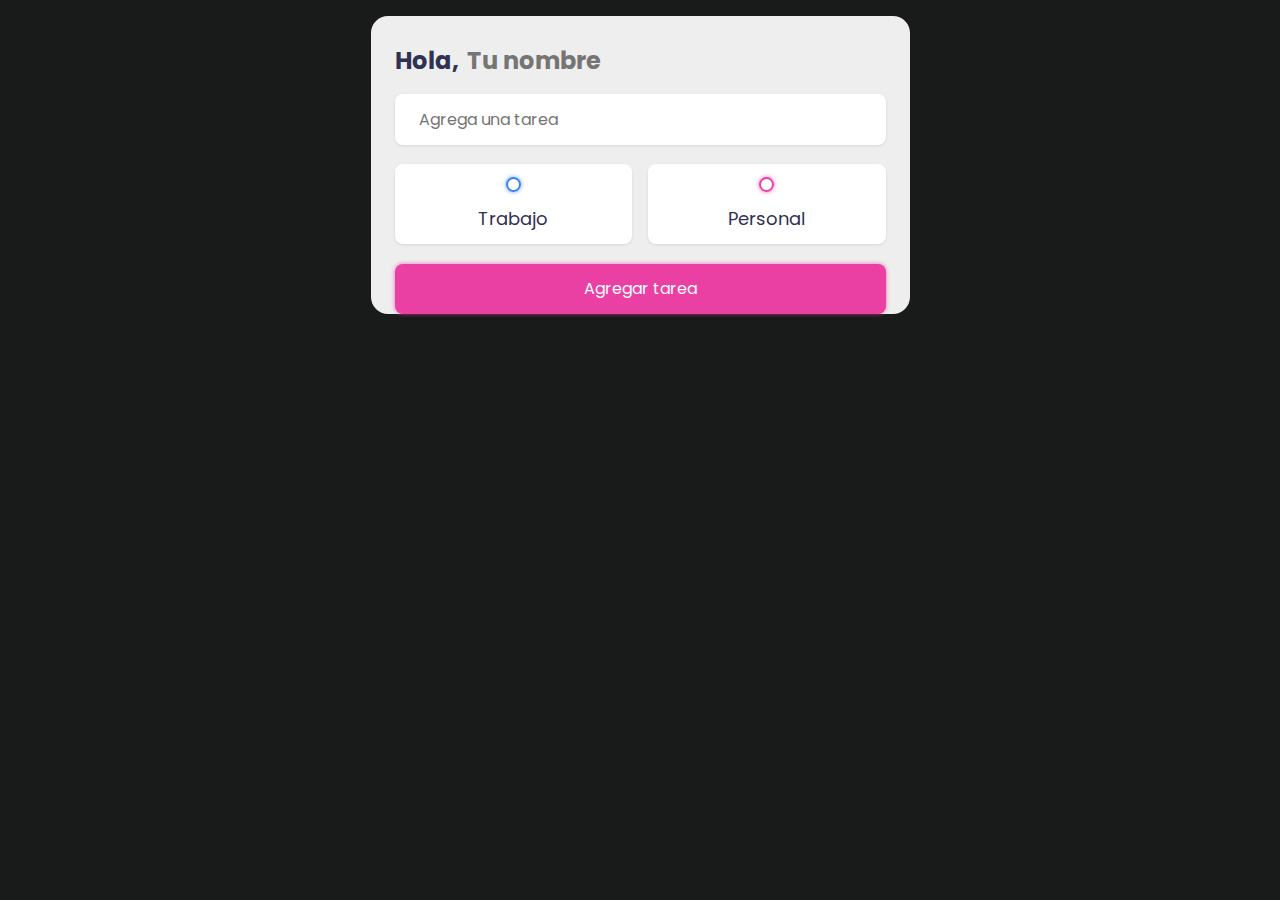
==== ultimate/index.html @ e65d1f0d "working on ult version style" ====
<!DOCTYPE html>
<html lang="en">
  <head>
    <meta charset="UTF-8" />
    <meta name="viewport" content="width=device-width, initial-scale=1.0" />
    <link rel="preconnect" href="https://fonts.googleapis.com" />
    <link rel="preconnect" href="https://fonts.gstatic.com" crossorigin />
    <link
      href="https://fonts.googleapis.com/css2?family=Montserrat:ital,wght@0,400;0,700;0,900;1,400&family=Poppins:wght@500&family=Raleway:wght@800&display=swap"
      rel="stylesheet"
    />
    <link rel="stylesheet" href="style.css" />
    <title>To-Do by Pablis (Ultimate Version)</title>
  </head>
  <body>
    <main class="app">
      <section class="greeting">
        <h2 class="title">
          Hola, <input type="text" id="name" placeholder="Tu nombre" />
        </h2>
      </section>
      <section class="create-todo">
        <form id="new-todo-form">
          <!-- <h4>Describe la tarea</h4> -->
          <input
            type="text"
            name="content"
            id="content"
            placeholder="Agrega una tarea"
          />

          <!-- <h4>Elige una categoría</h4> -->
          <div class="options">
            <label>
              <input
                type="radio"
                name="category"
                id="workCategory"
                value="work"
              />
              <span class="bubble work"></span>
              <div>Trabajo</div>
            </label>

            <label>
              <input
                type="radio"
                name="category"
                id="personalCategory"
                value="personal"
              />
              <span class="bubble personal"></span>
              <div>Personal</div>
            </label>
          </div>
          <input type="submit" value="Agregar tarea" />
        </form>
      </section>

      <section class="todo-list">
        <!-- <h3>Tareas:</h3> -->
        <div class="list" id="todos-list"></div>
      </section>
    </main>
    <script src="app.js"></script>
  </body>
</html>
---- ultimate/style.css ----
:root {
    --primary: #EA40A4;
    --business: #3A82EE;
    --personal: var(--primary);
    --light: #EEE;
    --grey: #888;
    --dark: #313154;
    --danger: #ff5b57;
    --shadow: 0 1px 3px rgba(0, 0, 0, 0.1);
    --business-glow: 0px 0px 4px rgba(58, 130, 238, 0.75);
    --personal-glow: 0px 0px 4px rgba(235, 61, 162, 0.75);
}

* {
    margin: 0;
    padding: 0;
    
    font-family: 'Poppins', sans-serif;
    box-sizing: border-box;
}

input:not([type='radio']):not([type='checkbox']), button {
    appearance: none;
    border: none;
    outline: none;
    background: none;
    cursor: initial;
}

body {
    background-color: #191a1a;
}

.app {
    background: var(--light);
    color: var(--dark);
    width: 100%;
    max-width: 539px;
    margin: 11px auto 11px;
    border-radius: 17px;
}

section {
    margin-top: 1rem;
    margin-bottom: 1rem;
    padding-left: 1.5rem;
    padding-right: 1.5rem;
}

h4 {
    color: var(--grey);
    font-size: 0.875rem;
    font-weight: 700;
    margin-bottom: 0.5rem;
}

.greeting .title {
    padding-top: 1.7rem;
    margin-top: 1rem;
    display: flex;
}

.greeting .title input {
    margin-left: 0.5rem;
    flex: 1 1 0%;
    min-width: 0;
}

.greeting .title, 
.greeting .title input {
    color: var(--dark);
    font-size: 1.5rem;
    font-weight: 700;
}

.create-todo input[type="text"] {
    display: block;
    width: 100%;
    font-size: 1rem;
    padding: 0.8rem 1.5rem;
    color: var(--dark);
    background-color: #FFF;
    border-radius: 0.5rem;
    box-shadow: var(--shadow);
    margin-bottom: 1.2rem;
}

.create-todo .options {
    display: grid;
    grid-template-columns: repeat(2, 1fr);
    grid-gap: 1rem;
    margin-bottom: 1.2rem;
}

.create-todo .options label {
    display: flex;
    flex-direction: column;
    align-items: center;
    justify-content: center;
    padding: 0.8rem;
    background-color: #FFF;
    border-radius: 0.5rem;
    box-shadow: var(--shadow);
    cursor: pointer;
}

input[type="radio"],
input[type="checkbox"] {
    display: none;
}

.bubble {
    display: flex;
    align-items: center;
    justify-content: center;
    width: 15px;
    height: 15px;
    border-radius: 50%;
    border: 2px solid var(--business);
    box-shadow: var(--business-glow);
}

.bubble.personal {
    border-color: var(--personal);
    box-shadow: var(--personal-glow);
}

.bubble::after {
    content: "";
    display: block;
    opacity: 0;
    width: 0px;
    height: 0px;
    background-color: var(--business);
    box-shadow: var(--business-glow);
    border-radius: 50%;
    transition: 0.2s ease-in-out;
    
}

.bubble.personal::after {
    background-color: var(--personal);
    box-shadow: var(--personal-glow);
}

input:checked ~ .bubble::after {
    width: 10px;
    height: 10px;
    opacity: 1;
}

.create-todo .options label div {
    color: var(--dark);
    font-size: 1.125rem;
    margin-top: 0.8rem;
}

.create-todo input[type="submit"] {
    display: block;
    width: 100%;
    font-size: 1rem;
    padding: 0.8rem 1.5rem;
    color: #FFF;
    background-color: var(--primary);
    border-radius: 0.5rem;
    box-shadow: var(--personal-glow);
    cursor: pointer;
    transition: 0.2s ease-in-out;
}

.create-todo input[type="submit"]:hover {
    opacity: 0.8;
}

.todo-list .list {
    margin: 0.5rem 0;
}

.todo-list .todo-item {
    display: flex;
    align-items: center;
    background-color: #FFF;
    padding: 0.8rem;
    border-radius: 0.5rem;
    box-shadow: var(--shadow);
    margin-bottom: 0.5rem;
}

.todo-item label {
    display: block;
    margin-right: 1rem;
    cursor: pointer;
}

.todo-item .todo-content {
    flex: 1 1 0%;
}

.todo-item .todo-content input {
    color: var(--dark);
    font-size: 1.125rem;
    width: 100%;
}

.todo-item .actions {
    display: flex;
    align-items: center;
}

.todo-item .actions button {
    display: block;
    padding: 0.5rem;
    border-radius: 0.25rem;
    color: #FFF;
    cursor: pointer;
    transition: 0.2s ease-in-out;
}

.todo-item .actions button:hover {
    opacity: 0.8;
}

.todo-item .actions .edit {
    margin-right: 0.5rem;
    background-color: var(--primary);
}

.todo-item .actions .delete {
    background-color: var(--danger);
}

.todo-item.done .todo-content input {
    text-decoration: line-through;
    color: var(--grey);
}
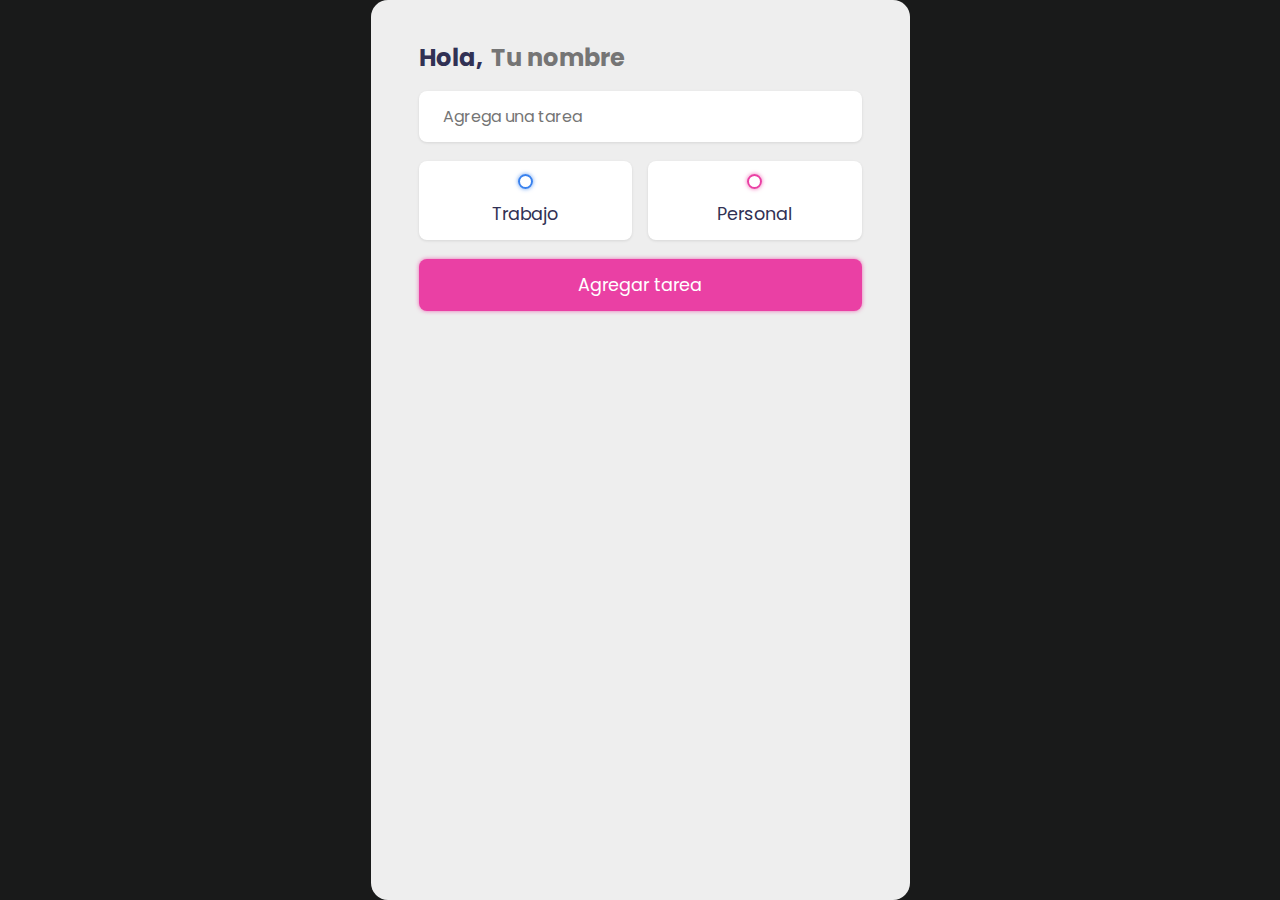
==== commit d3331ee3: "changes in style ult version" ====
--- a/ultimate/index.html
+++ b/ultimate/index.html
@@ -21,7 +21,6 @@
       </section>
       <section class="create-todo">
         <form id="new-todo-form">
-          <!-- <h4>Describe la tarea</h4> -->
           <input
             type="text"
             name="content"
@@ -29,7 +28,6 @@
             placeholder="Agrega una tarea"
           />
 
-          <!-- <h4>Elige una categoría</h4> -->
           <div class="options">
             <label>
               <input
@@ -58,7 +56,6 @@
       </section>
 
       <section class="todo-list">
-        <!-- <h3>Tareas:</h3> -->
         <div class="list" id="todos-list"></div>
       </section>
     </main>
--- a/ultimate/style.css
+++ b/ultimate/style.css
@@ -35,8 +35,10 @@
     background: var(--light);
     color: var(--dark);
     width: 100%;
+    padding: 1.5rem;
     max-width: 539px;
-    margin: 11px auto 11px;
+    min-height: 100vh;
+    margin: 0 auto;
     border-radius: 17px;
 }
 
@@ -55,7 +57,7 @@
 }
 
 .greeting .title {
-    padding-top: 1.7rem;
+    /* padding-top: 1.7rem; */
     margin-top: 1rem;
     display: flex;
 }
@@ -151,14 +153,14 @@
 
 .create-todo .options label div {
     color: var(--dark);
-    font-size: 1.125rem;
+    font-size: 1.1rem;
     margin-top: 0.8rem;
 }
 
 .create-todo input[type="submit"] {
     display: block;
     width: 100%;
-    font-size: 1rem;
+    font-size: 1.1rem;
     padding: 0.8rem 1.5rem;
     color: #FFF;
     background-color: var(--primary);
@@ -198,7 +200,7 @@
 
 .todo-item .todo-content input {
     color: var(--dark);
-    font-size: 1.125rem;
+    font-size: 1rem;
     width: 100%;
 }
 
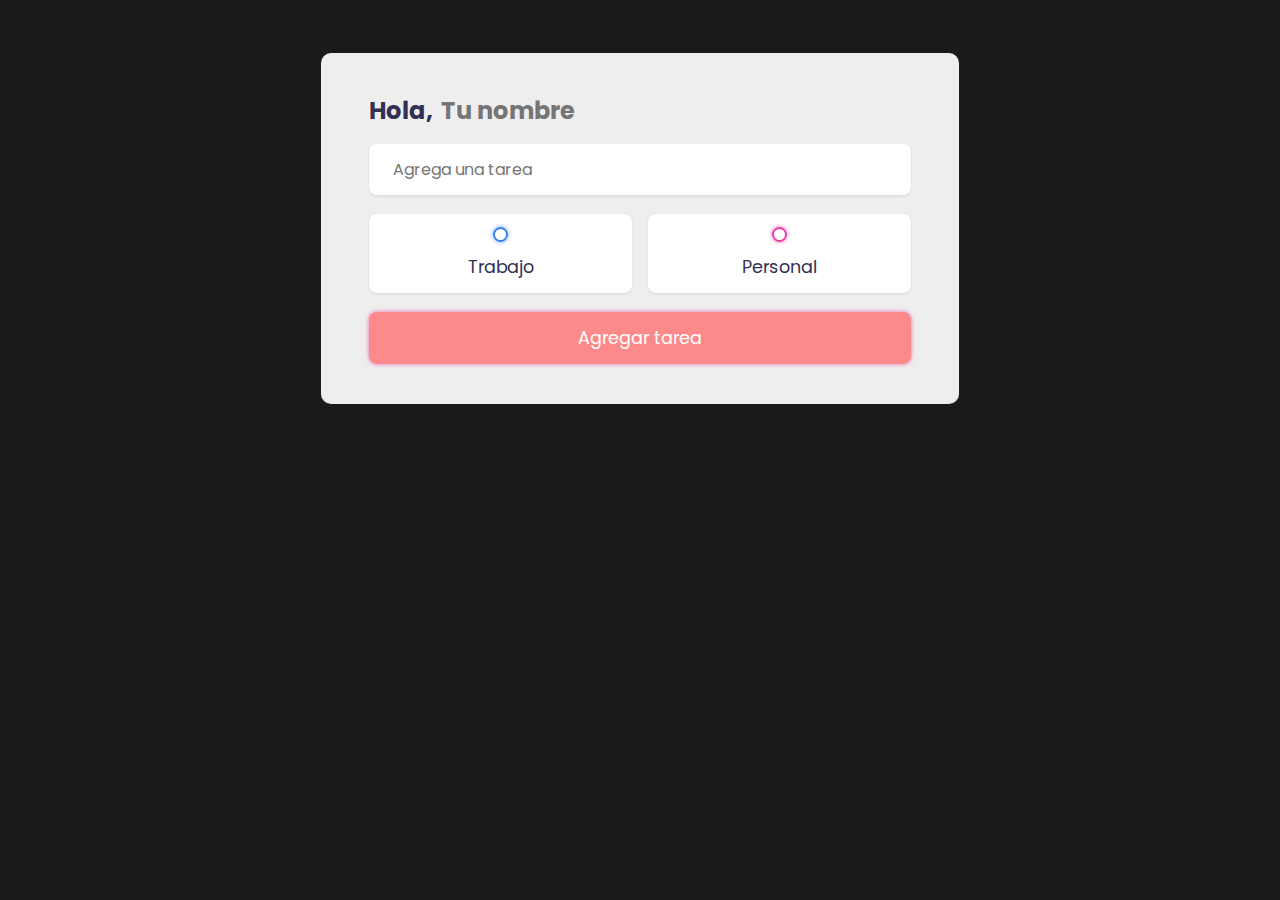
==== commit dade6346: "working version, previous to major refactor" ====
--- a/ultimate/index.html
+++ b/ultimate/index.html
@@ -9,6 +9,7 @@
       href="https://fonts.googleapis.com/css2?family=Montserrat:ital,wght@0,400;0,700;0,900;1,400&family=Poppins:wght@500&family=Raleway:wght@800&display=swap"
       rel="stylesheet"
     />
+    <link rel="stylesheet" href="https://maxst.icons8.com/vue-static/landings/line-awesome/line-awesome/1.3.0/css/line-awesome.min.css">
     <link rel="stylesheet" href="style.css" />
     <title>To-Do by Pablis (Ultimate Version)</title>
   </head>
--- a/ultimate/style.css
+++ b/ultimate/style.css
@@ -6,6 +6,10 @@
     --grey: #888;
     --dark: #313154;
     --danger: #ff5b57;
+    --color1: #FD8A8A;
+    --color2: #F1F7B5;
+    --color3: #A8D1D1;
+    --color4: #9EA1D4;
     --shadow: 0 1px 3px rgba(0, 0, 0, 0.1);
     --business-glow: 0px 0px 4px rgba(58, 130, 238, 0.75);
     --personal-glow: 0px 0px 4px rgba(235, 61, 162, 0.75);
@@ -36,10 +40,10 @@
     color: var(--dark);
     width: 100%;
     padding: 1.5rem;
-    max-width: 539px;
-    min-height: 100vh;
-    margin: 0 auto;
-    border-radius: 17px;
+    max-width: 638px;
+    min-width: 600px;
+    margin: 53px auto;
+    border-radius: 10px; 
 }
 
 section {
@@ -57,7 +61,6 @@
 }
 
 .greeting .title {
-    /* padding-top: 1.7rem; */
     margin-top: 1rem;
     display: flex;
 }
@@ -163,7 +166,7 @@
     font-size: 1.1rem;
     padding: 0.8rem 1.5rem;
     color: #FFF;
-    background-color: var(--primary);
+    background-color: var(--color1);
     border-radius: 0.5rem;
     box-shadow: var(--personal-glow);
     cursor: pointer;
@@ -210,6 +213,8 @@
 }
 
 .todo-item .actions button {
+    height: 44px;
+    width: 44px;
     display: block;
     padding: 0.5rem;
     border-radius: 0.25rem;
@@ -220,15 +225,16 @@
 
 .todo-item .actions button:hover {
     opacity: 0.8;
+    
 }
 
 .todo-item .actions .edit {
     margin-right: 0.5rem;
-    background-color: var(--primary);
+    background-color: var(--color3);
 }
 
 .todo-item .actions .delete {
-    background-color: var(--danger);
+    background-color: var(--color4);
 }
 
 .todo-item.done .todo-content input {
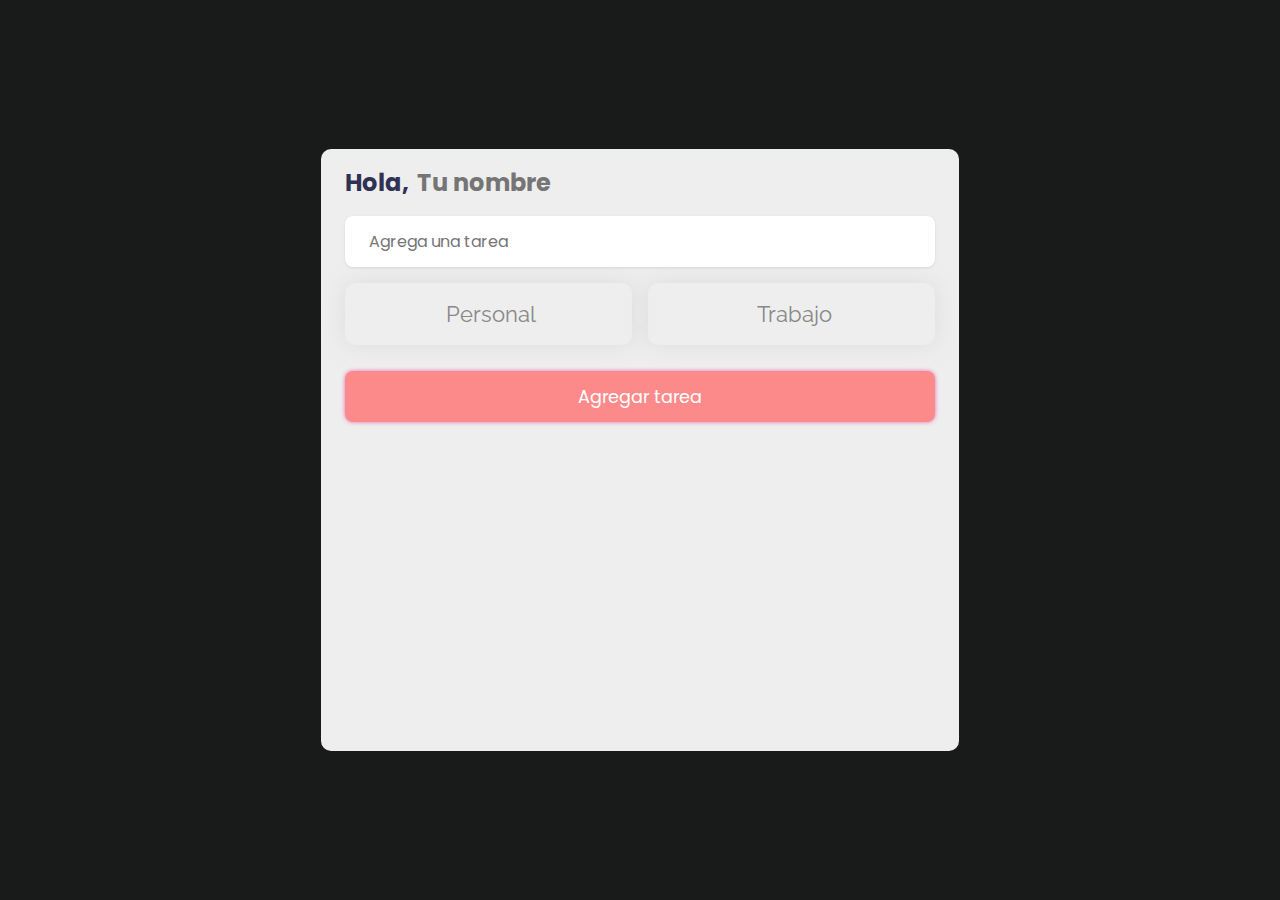
==== commit 6c7b9896: "changed options buttons style" ====
--- a/ultimate/index.html
+++ b/ultimate/index.html
@@ -9,7 +9,10 @@
       href="https://fonts.googleapis.com/css2?family=Montserrat:ital,wght@0,400;0,700;0,900;1,400&family=Poppins:wght@500&family=Raleway:wght@800&display=swap"
       rel="stylesheet"
     />
-    <link rel="stylesheet" href="https://maxst.icons8.com/vue-static/landings/line-awesome/line-awesome/1.3.0/css/line-awesome.min.css">
+    <link
+      rel="stylesheet"
+      href="https://maxst.icons8.com/vue-static/landings/line-awesome/line-awesome/1.3.0/css/line-awesome.min.css"
+    />
     <link rel="stylesheet" href="style.css" />
     <title>To-Do by Pablis (Ultimate Version)</title>
   </head>
@@ -29,27 +32,49 @@
             placeholder="Agrega una tarea"
           />
 
-          <div class="options">
-            <label>
-              <input
-                type="radio"
-                name="category"
-                id="workCategory"
-                value="work"
-              />
-              <span class="bubble work"></span>
-              <div>Trabajo</div>
+          <!-- <div class="options">
+
+            <label class="custom-radio">
+              <input type="radio" name="radio" />
+              <span class="radio-btn"
+                ><i class="las la-check"></i>
+                <div class="icon">
+                  <i class="las la-user"></i>
+                  <h3>Personal</h3>
+                </div>
+              </span>
             </label>
-
-            <label>
-              <input
-                type="radio"
-                name="category"
-                id="personalCategory"
-                value="personal"
-              />
-              <span class="bubble personal"></span>
-              <div>Personal</div>
+            <label class="custom-radio">
+              <input type="radio" name="radio" />
+              <span class="radio-btn"
+                ><i class="las la-check"></i>
+                <div class="icon">
+                  <i class="las la-suitcase"></i>
+                  <h3>Trabajo</h3>
+                </div>
+              </span>
+            </label>
+          </div> -->
+          <div class="radio-buttons">
+            <label class="custom-radio">
+              <input type="radio" name="radio" />
+              <span class="radio-span"
+                ><i class="las la-check"></i>
+                <div class="radio-text">
+                  <i class="las la-user"></i>
+                  <h3>Personal</h3>
+                </div>
+              </span>
+            </label>
+            <label class="custom-radio">
+              <input type="radio" name="radio" />
+              <span class="radio-span work"
+                ><i class="las la-check"></i>
+                <div class="radio-text">
+                  <i class="las la-suitcase"></i>
+                  <h3>Trabajo</h3>
+                </div>
+              </span>
             </label>
           </div>
           <input type="submit" value="Agregar tarea" />
--- a/ultimate/style.css
+++ b/ultimate/style.css
@@ -32,19 +32,33 @@
 }
 
 body {
+    display: flex;
     background-color: #191a1a;
+    justify-content: center;
+    align-items: center;
+    min-height: 100vh;
 }
 
 .app {
+    position: relative;
+    width: 638px;
+    height: 602px;
     background: var(--light);
     color: var(--dark);
-    width: 100%;
+    border-radius: 10px; 
+    
+    /* width: 100%;
     padding: 1.5rem;
     max-width: 638px;
     min-width: 600px;
-    margin: 53px auto;
-    border-radius: 10px; 
-}
+    margin: 53px auto; */
+}
+/* 
+.options {
+    display: flex;
+    flex-direction: row;
+    justify-content: center;
+} */
 
 section {
     margin-top: 1rem;
@@ -87,27 +101,178 @@
     background-color: #FFF;
     border-radius: 0.5rem;
     box-shadow: var(--shadow);
-    margin-bottom: 1.2rem;
-}
-
-.create-todo .options {
+    margin-bottom: 1rem;
+}
+.icon {
+    display: flex;
+    flex-direction: row;
+    justify-content: center;
+}
+
+
+/* .radio-btn {
+    margin: 10px;
+    width: 180px;
+    height: 50px;
+    border: 3px solid transparent;
+
+    border-radius: 10px;
+
+    box-shadow: 0 0 20px #c3c3c367;
+    cursor: pointer;
+}
+
+.radio-btn > i {
+    color: #fff;
+    background-color: #8373e6;
+    font-size: 20px;
+    position: absolute;
+    top: -15px;
+    left: 50%;
+    transform: translateX(-50%) scale(4);
+    border-radius: 50px;
+    padding: 3px;
+    transition: 0.2s;
+    pointer-events: none;
+    opacity: 0;
+}
+
+.radio-btn .icon {
+    width: 53px;
+    height: 53px;
+}
+
+.radio-btn .icon i {
+    color: #8373e6;
+    font-size: 53px;
+}
+
+.radio-btn .icon h3 {
+    color: #8373e6;
+    font-family: "Raleway", sans-serif;
+    font-size: 22px;
+    font-weight: 400;
+    text-transform: uppercase;
+}
+
+.custom-radio input:checked + .radio-btn {
+    border: 3px solid #8373e6;
+}
+
+.custom-radio input:checked + .radio-btn > i {
+    opacity: 1;
+    transform: translateX(-50%) scale(1);
+} */
+
+/* .create-todo .options label {
+    display: flex;
+    flex-direction: column;
+    align-items: center;
+    justify-content: center;
+    padding: 0.8rem;
+    background-color: #FFF;
+    border-radius: 0.5rem;
+    box-shadow: var(--shadow);
+    cursor: pointer;
+} */
+
+.radio-buttons {
+    width: 100%;
+    margin: 0 auto;
+    margin-bottom: 1rem;
+    text-align: center;
+    user-select: none;
+    /* display: flex;
+    justify-content: space-around; */
     display: grid;
     grid-template-columns: repeat(2, 1fr);
     grid-gap: 1rem;
     margin-bottom: 1.2rem;
-}
-
-.create-todo .options label {
-    display: flex;
-    flex-direction: column;
-    align-items: center;
-    justify-content: center;
-    padding: 0.8rem;
-    background-color: #FFF;
-    border-radius: 0.5rem;
-    box-shadow: var(--shadow);
-    cursor: pointer;
-}
+  }
+  
+  .custom-radio input {
+    display: none;
+  }
+  
+  .radio-span {
+    /* margin: 10px; */
+    width: 100%;
+    height: 62px;
+    border: 3px solid transparent;
+    display: inline-block;
+    border-radius: 10px;
+    position: relative;
+    text-align: center;
+    box-shadow: 0 0 20px #c3c3c367;
+    cursor: pointer;
+  }
+  
+  .radio-buttons h3 {
+    display: inline-block;
+  }
+  
+  .radio-span > i {
+    color: #fff;
+    background-color: var(--personal);
+    font-size: 20px;
+    position: absolute;
+    top: -15px;
+    left: 50%;
+    transform: translateX(-50%) scale(4);
+    border-radius: 50px;
+    padding: 3px;
+    transition: 0.2s;
+    pointer-events: none;
+    opacity: 0;
+  }
+  
+  .radio-span.work > i {
+    background-color: var(--business);
+  }
+  
+  .radio-span .radio-text {
+    width: 100px;
+    height: 80px;
+    position: absolute;
+    display: flex;
+    justify-content: center;
+    align-items: center;
+    top: 50%;
+    left: 50%;
+    transform: translate(-50%, -50%);
+  }
+  
+  .radio-span .radio-text i {
+    color: var(--grey);
+    line-height: 62px;
+    font-size: 44px;
+    margin-right: 5px;
+  }
+  .radio-span .radio-text.work i {
+    margin-right: 8px;
+  }
+  
+  .radio-span .radio-text h3 {
+    color: var(--grey);
+    user-select: none;
+    font-family: "Raleway", sans-serif;
+    font-size: 22px;
+    font-weight: 400;
+    /* text-transform: uppercase; */
+  }
+  
+  .custom-radio input:checked + .radio-span {
+    border: 3px solid var(--personal);
+  }
+  
+  .custom-radio input:checked + .radio-span.work {
+    border: 3px solid var(--business);
+  }
+  
+  .custom-radio input:checked + .radio-span > i {
+    opacity: 1;
+    transform: translateX(-50%) scale(1);
+  }
 
 input[type="radio"],
 input[type="checkbox"] {
@@ -140,7 +305,6 @@
     box-shadow: var(--business-glow);
     border-radius: 50%;
     transition: 0.2s ease-in-out;
-    
 }
 
 .bubble.personal::after {
@@ -153,18 +317,11 @@
     height: 10px;
     opacity: 1;
 }
-
-.create-todo .options label div {
-    color: var(--dark);
+.create-todo input[type="submit"] {
+    display: block;
+    width: 100%;
     font-size: 1.1rem;
-    margin-top: 0.8rem;
-}
-
-.create-todo input[type="submit"] {
-    display: block;
-    width: 100%;
-    font-size: 1.1rem;
-    padding: 0.8rem 1.5rem;
+    padding: 0.8rem 1.2rem;
     color: #FFF;
     background-color: var(--color1);
     border-radius: 0.5rem;
@@ -225,7 +382,6 @@
 
 .todo-item .actions button:hover {
     opacity: 0.8;
-    
 }
 
 .todo-item .actions .edit {
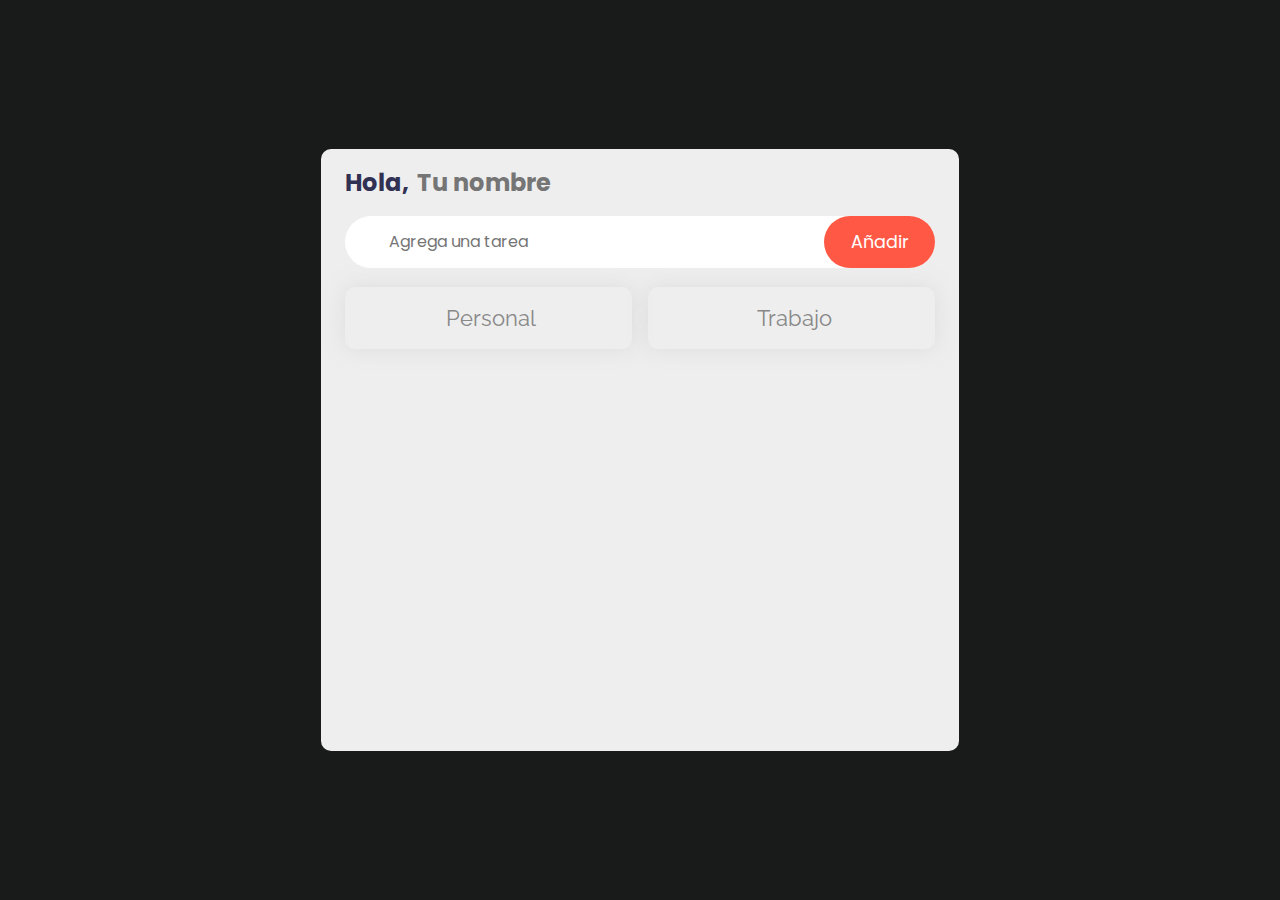
==== commit 0846f490: "working version before changing divs to lis" ====
--- a/ultimate/index.html
+++ b/ultimate/index.html
@@ -25,12 +25,15 @@
       </section>
       <section class="create-todo">
         <form id="new-todo-form">
-          <input
-            type="text"
-            name="content"
-            id="content"
-            placeholder="Agrega una tarea"
-          />
+          <div class="row">
+            <input
+              type="text"
+              name="content"
+              id="content"
+              placeholder="Agrega una tarea"
+            />
+            <input type="submit" value="Añadir" />
+          </div>
 
           <!-- <div class="options">
 
@@ -57,7 +60,7 @@
           </div> -->
           <div class="radio-buttons">
             <label class="custom-radio">
-              <input type="radio" name="radio" />
+              <input type="radio" name="category" value="personal" />
               <span class="radio-span"
                 ><i class="las la-check"></i>
                 <div class="radio-text">
@@ -67,7 +70,7 @@
               </span>
             </label>
             <label class="custom-radio">
-              <input type="radio" name="radio" />
+              <input type="radio" name="category" value="work" />
               <span class="radio-span work"
                 ><i class="las la-check"></i>
                 <div class="radio-text">
@@ -77,7 +80,6 @@
               </span>
             </label>
           </div>
-          <input type="submit" value="Agregar tarea" />
         </form>
       </section>
 
--- a/ultimate/style.css
+++ b/ultimate/style.css
@@ -92,8 +92,18 @@
     font-weight: 700;
 }
 
+.row{
+    display: flex;
+    align-items: center;
+    justify-content: space-between;
+    background: #fff;
+    border-radius: 30px;
+    padding-left: 20px;
+    margin-bottom: 1.2rem;
+}
+
 .create-todo input[type="text"] {
-    display: block;
+    /* display: block;
     width: 100%;
     font-size: 1rem;
     padding: 0.8rem 1.5rem;
@@ -101,8 +111,44 @@
     background-color: #FFF;
     border-radius: 0.5rem;
     box-shadow: var(--shadow);
-    margin-bottom: 1rem;
-}
+    margin-bottom: 1rem; */
+    flex: 1;
+    border: none;
+    outline: none;
+    /* background: transparent; */
+    font-size: 1rem;
+    padding: 0.8rem 1.5rem;
+    color: var(--dark);
+    background-color: #FFF;
+    border-radius: 0.5rem;
+}
+
+.create-todo input[type="submit"] {
+    /* display: block;
+    width: 100%;
+    font-size: 1.1rem;
+    padding: 0.8rem 1.2rem;
+    color: #FFF;
+    background-color: var(--color1);
+    border-radius: 0.5rem;
+    box-shadow: var(--personal-glow);
+    cursor: pointer;
+    transition: 0.2s ease-in-out; */
+    border: none;
+    outline: none;
+    
+    color: #fff;
+    background: #ff5945;
+    font-size: 1.1rem;
+    padding: 0.8rem 1.7rem;
+    cursor: pointer;
+    border-radius: 40px;
+}
+
+.create-todo input[type="submit"]:hover {
+    opacity: 0.8;
+}
+
 .icon {
     display: flex;
     flex-direction: row;
@@ -317,22 +363,7 @@
     height: 10px;
     opacity: 1;
 }
-.create-todo input[type="submit"] {
-    display: block;
-    width: 100%;
-    font-size: 1.1rem;
-    padding: 0.8rem 1.2rem;
-    color: #FFF;
-    background-color: var(--color1);
-    border-radius: 0.5rem;
-    box-shadow: var(--personal-glow);
-    cursor: pointer;
-    transition: 0.2s ease-in-out;
-}
-
-.create-todo input[type="submit"]:hover {
-    opacity: 0.8;
-}
+
 
 .todo-list .list {
     margin: 0.5rem 0;
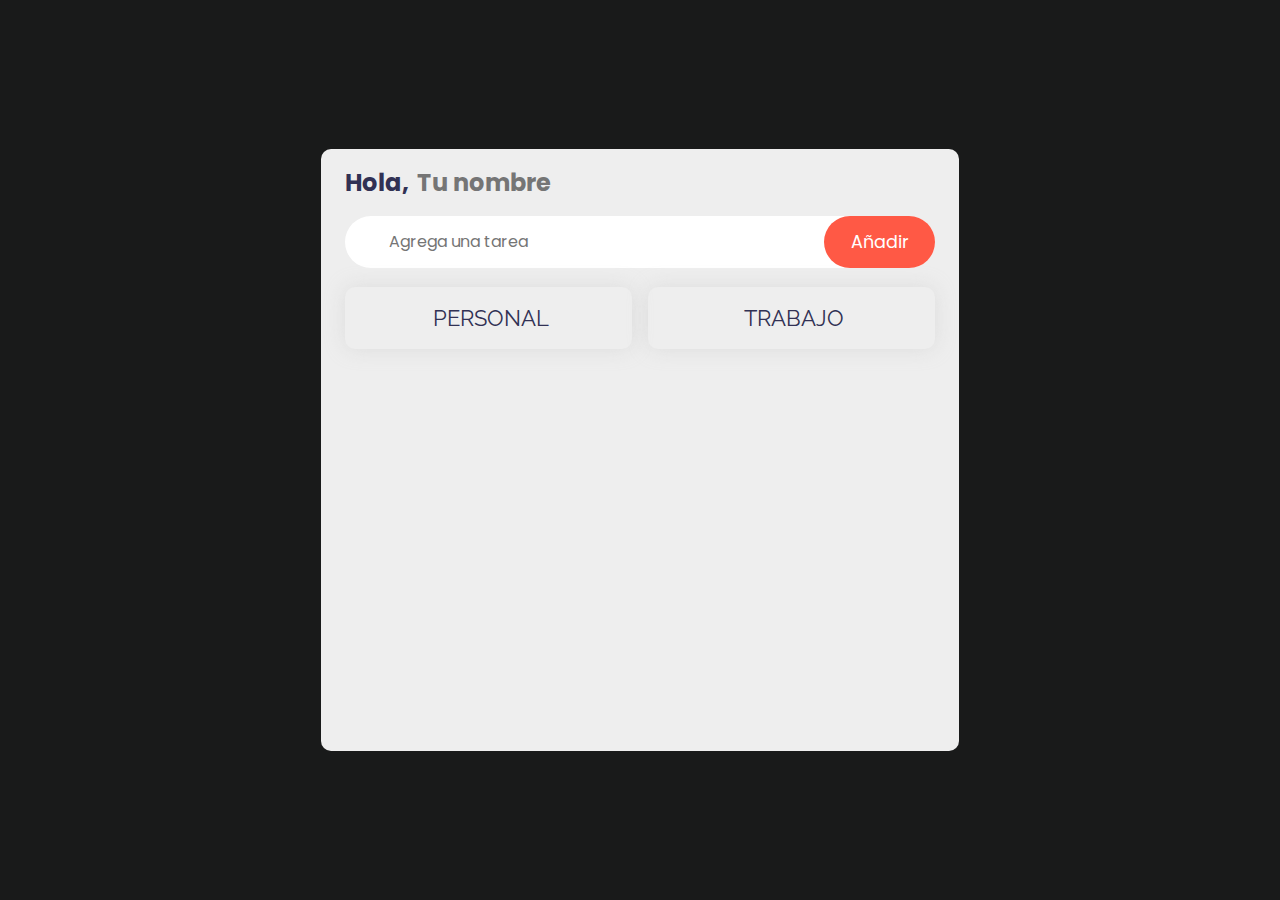
==== commit be5866ce: "working version" ====
--- a/ultimate/index.html
+++ b/ultimate/index.html
@@ -34,33 +34,14 @@
             />
             <input type="submit" value="Añadir" />
           </div>
-
-          <!-- <div class="options">
-
-            <label class="custom-radio">
-              <input type="radio" name="radio" />
-              <span class="radio-btn"
-                ><i class="las la-check"></i>
-                <div class="icon">
-                  <i class="las la-user"></i>
-                  <h3>Personal</h3>
-                </div>
-              </span>
-            </label>
-            <label class="custom-radio">
-              <input type="radio" name="radio" />
-              <span class="radio-btn"
-                ><i class="las la-check"></i>
-                <div class="icon">
-                  <i class="las la-suitcase"></i>
-                  <h3>Trabajo</h3>
-                </div>
-              </span>
-            </label>
-          </div> -->
           <div class="radio-buttons">
             <label class="custom-radio">
-              <input type="radio" name="category" value="personal" />
+              <input
+                type="radio"
+                name="category"
+                value="personal"
+                id="categoryPersonal"
+              />
               <span class="radio-span"
                 ><i class="las la-check"></i>
                 <div class="radio-text">
@@ -70,7 +51,12 @@
               </span>
             </label>
             <label class="custom-radio">
-              <input type="radio" name="category" value="work" />
+              <input
+                type="radio"
+                name="category"
+                value="work"
+                id="categoryWork"
+              />
               <span class="radio-span work"
                 ><i class="las la-check"></i>
                 <div class="radio-text">
--- a/ultimate/style.css
+++ b/ultimate/style.css
@@ -17,8 +17,7 @@
 
 * {
     margin: 0;
-    padding: 0;
-    
+    padding: 0; 
     font-family: 'Poppins', sans-serif;
     box-sizing: border-box;
 }
@@ -36,7 +35,7 @@
     background-color: #191a1a;
     justify-content: center;
     align-items: center;
-    min-height: 100vh;
+    height: 100vh;
 }
 
 .app {
@@ -46,19 +45,7 @@
     background: var(--light);
     color: var(--dark);
     border-radius: 10px; 
-    
-    /* width: 100%;
-    padding: 1.5rem;
-    max-width: 638px;
-    min-width: 600px;
-    margin: 53px auto; */
-}
-/* 
-.options {
-    display: flex;
-    flex-direction: row;
-    justify-content: center;
-} */
+}
 
 section {
     margin-top: 1rem;
@@ -103,19 +90,9 @@
 }
 
 .create-todo input[type="text"] {
-    /* display: block;
-    width: 100%;
-    font-size: 1rem;
-    padding: 0.8rem 1.5rem;
-    color: var(--dark);
-    background-color: #FFF;
-    border-radius: 0.5rem;
-    box-shadow: var(--shadow);
-    margin-bottom: 1rem; */
     flex: 1;
     border: none;
     outline: none;
-    /* background: transparent; */
     font-size: 1rem;
     padding: 0.8rem 1.5rem;
     color: var(--dark);
@@ -124,19 +101,8 @@
 }
 
 .create-todo input[type="submit"] {
-    /* display: block;
-    width: 100%;
-    font-size: 1.1rem;
-    padding: 0.8rem 1.2rem;
-    color: #FFF;
-    background-color: var(--color1);
-    border-radius: 0.5rem;
-    box-shadow: var(--personal-glow);
-    cursor: pointer;
-    transition: 0.2s ease-in-out; */
     border: none;
-    outline: none;
-    
+    outline: none;   
     color: #fff;
     background: #ff5945;
     font-size: 1.1rem;
@@ -155,81 +121,12 @@
     justify-content: center;
 }
 
-
-/* .radio-btn {
-    margin: 10px;
-    width: 180px;
-    height: 50px;
-    border: 3px solid transparent;
-
-    border-radius: 10px;
-
-    box-shadow: 0 0 20px #c3c3c367;
-    cursor: pointer;
-}
-
-.radio-btn > i {
-    color: #fff;
-    background-color: #8373e6;
-    font-size: 20px;
-    position: absolute;
-    top: -15px;
-    left: 50%;
-    transform: translateX(-50%) scale(4);
-    border-radius: 50px;
-    padding: 3px;
-    transition: 0.2s;
-    pointer-events: none;
-    opacity: 0;
-}
-
-.radio-btn .icon {
-    width: 53px;
-    height: 53px;
-}
-
-.radio-btn .icon i {
-    color: #8373e6;
-    font-size: 53px;
-}
-
-.radio-btn .icon h3 {
-    color: #8373e6;
-    font-family: "Raleway", sans-serif;
-    font-size: 22px;
-    font-weight: 400;
-    text-transform: uppercase;
-}
-
-.custom-radio input:checked + .radio-btn {
-    border: 3px solid #8373e6;
-}
-
-.custom-radio input:checked + .radio-btn > i {
-    opacity: 1;
-    transform: translateX(-50%) scale(1);
-} */
-
-/* .create-todo .options label {
-    display: flex;
-    flex-direction: column;
-    align-items: center;
-    justify-content: center;
-    padding: 0.8rem;
-    background-color: #FFF;
-    border-radius: 0.5rem;
-    box-shadow: var(--shadow);
-    cursor: pointer;
-} */
-
 .radio-buttons {
     width: 100%;
     margin: 0 auto;
     margin-bottom: 1rem;
     text-align: center;
     user-select: none;
-    /* display: flex;
-    justify-content: space-around; */
     display: grid;
     grid-template-columns: repeat(2, 1fr);
     grid-gap: 1rem;
@@ -241,7 +138,6 @@
   }
   
   .radio-span {
-    /* margin: 10px; */
     width: 100%;
     height: 62px;
     border: 3px solid transparent;
@@ -264,14 +160,18 @@
     position: absolute;
     top: -15px;
     left: 50%;
-    transform: translateX(-50%) scale(4);
+    transform: translateX(-50%) scale(4); 
     border-radius: 50px;
     padding: 3px;
     transition: 0.2s;
     pointer-events: none;
     opacity: 0;
   }
-  
+
+  .todo-container .todo-item {
+    position: relative;
+  }
+
   .radio-span.work > i {
     background-color: var(--business);
   }
@@ -289,22 +189,23 @@
   }
   
   .radio-span .radio-text i {
-    color: var(--grey);
+    color: var(--dark);
     line-height: 62px;
     font-size: 44px;
     margin-right: 5px;
   }
+
   .radio-span .radio-text.work i {
     margin-right: 8px;
   }
   
   .radio-span .radio-text h3 {
-    color: var(--grey);
+    color: var(--dark);
     user-select: none;
     font-family: "Raleway", sans-serif;
     font-size: 22px;
     font-weight: 400;
-    /* text-transform: uppercase; */
+    text-transform: uppercase;
   }
   
   .custom-radio input:checked + .radio-span {
@@ -320,53 +221,97 @@
     transform: translateX(-50%) scale(1);
   }
 
-input[type="radio"],
-input[type="checkbox"] {
-    display: none;
-}
-
-.bubble {
-    display: flex;
-    align-items: center;
-    justify-content: center;
-    width: 15px;
-    height: 15px;
+    input[type="radio"],
+    input[type="checkbox"] {
+        display: none;
+    }
+
+.todo-container {
+    display: flex;
+}
+
+.custom-check {
+    display: flex;
+    justify-content: center;
+    align-items: center;
+    position: relative;
+    cursor: pointer;
+    user-select: none;
+}
+
+.custom-check i {
+    color: #fff;
+    background-color: var(--business);
+    font-size: 28px;
+    width: 35px;
+    height: 35px;
+
+    position: absolute;   
+    transform: translateX(-10%) scale(4);
+    border-radius: 50px;
+    padding: 5px;
+    transition: 0.2s;
+    pointer-events: none;
+    opacity: 0;
+}
+
+.custom-check.personal i {
+    background-color: var(--personal);
+}
+
+.todo-container .custom-check.custom-checked > i {
+    opacity: 1;
+    transform: translateX(-10%) scale(1);
+    box-shadow: var(--business-glow);
+}
+
+.todo-container .custom-check.personal.custom-checked > i {
+    box-shadow: var(--personal-glow);
+}
+
+
+.todo-container .todo-item {
+    flex: 1 1 0%;
+}
+
+.custom-check .bubble {
+    display: flex;
+    align-items: center;
+    justify-content: center;
+    width: 35px;
+    height: 35px;
     border-radius: 50%;
     border: 2px solid var(--business);
+    margin-right: 5px;
     box-shadow: var(--business-glow);
 }
 
-.bubble.personal {
+.custom-check.personal .bubble {
     border-color: var(--personal);
     box-shadow: var(--personal-glow);
 }
 
-.bubble::after {
-    content: "";
-    display: block;
-    opacity: 0;
-    width: 0px;
-    height: 0px;
-    background-color: var(--business);
-    box-shadow: var(--business-glow);
-    border-radius: 50%;
-    transition: 0.2s ease-in-out;
-}
-
-.bubble.personal::after {
-    background-color: var(--personal);
-    box-shadow: var(--personal-glow);
-}
-
-input:checked ~ .bubble::after {
-    width: 10px;
-    height: 10px;
-    opacity: 1;
-}
-
-
-.todo-list .list {
+/* .todo-list .list {
     margin: 0.5rem 0;
+} */
+#todos-list {
+    position: relative;
+    margin: 0.5rem 0;
+    height: 350px;
+    overflow-y: auto;
+    padding-right: 8px;
+}
+
+::-webkit-scrollbar-track {
+    box-shadow: inset 0 0 15px rgba(0, 0, 0, 0.1);
+}
+
+::-webkit-scrollbar {
+    width: 5px;
+}
+
+::-webkit-scrollbar-thumb {
+    background: #fff;
 }
 
 .todo-list .todo-item {
@@ -379,30 +324,36 @@
     margin-bottom: 0.5rem;
 }
 
-.todo-item label {
-    display: block;
-    margin-right: 1rem;
-    cursor: pointer;
-}
-
 .todo-item .todo-content {
     flex: 1 1 0%;
 }
 
+.noselect {
+    -webkit-touch-callout: none; /* iOS Safari */
+      -webkit-user-select: none; /* Safari */
+       -khtml-user-select: none; /* Konqueror HTML */
+         -moz-user-select: none; /* Firefox */
+          -ms-user-select: none; /* Internet Explorer/Edge */
+              user-select: none; /* Versión sin prefijo, actualmente
+                                        compatible con Chrome y Opera */
+}
+
 .todo-item .todo-content input {
     color: var(--dark);
     font-size: 1rem;
     width: 100%;
-}
-
-.todo-item .actions {
-    display: flex;
-    align-items: center;
-}
-
-.todo-item .actions button {
-    height: 44px;
-    width: 44px;
+    user-select: none;
+}
+
+.actions {
+    display: flex;
+    align-items: center;
+    justify-content: center;
+}
+
+.actions button {
+    height: 38;
+    width: 38;
     display: block;
     padding: 0.5rem;
     border-radius: 0.25rem;
@@ -415,12 +366,14 @@
     opacity: 0.8;
 }
 
-.todo-item .actions .edit {
-    margin-right: 0.5rem;
+.actions button {
+    margin-left: 0.2rem;
+}
+.actions .edit {
     background-color: var(--color3);
 }
 
-.todo-item .actions .delete {
+.actions .delete {
     background-color: var(--color4);
 }
 
